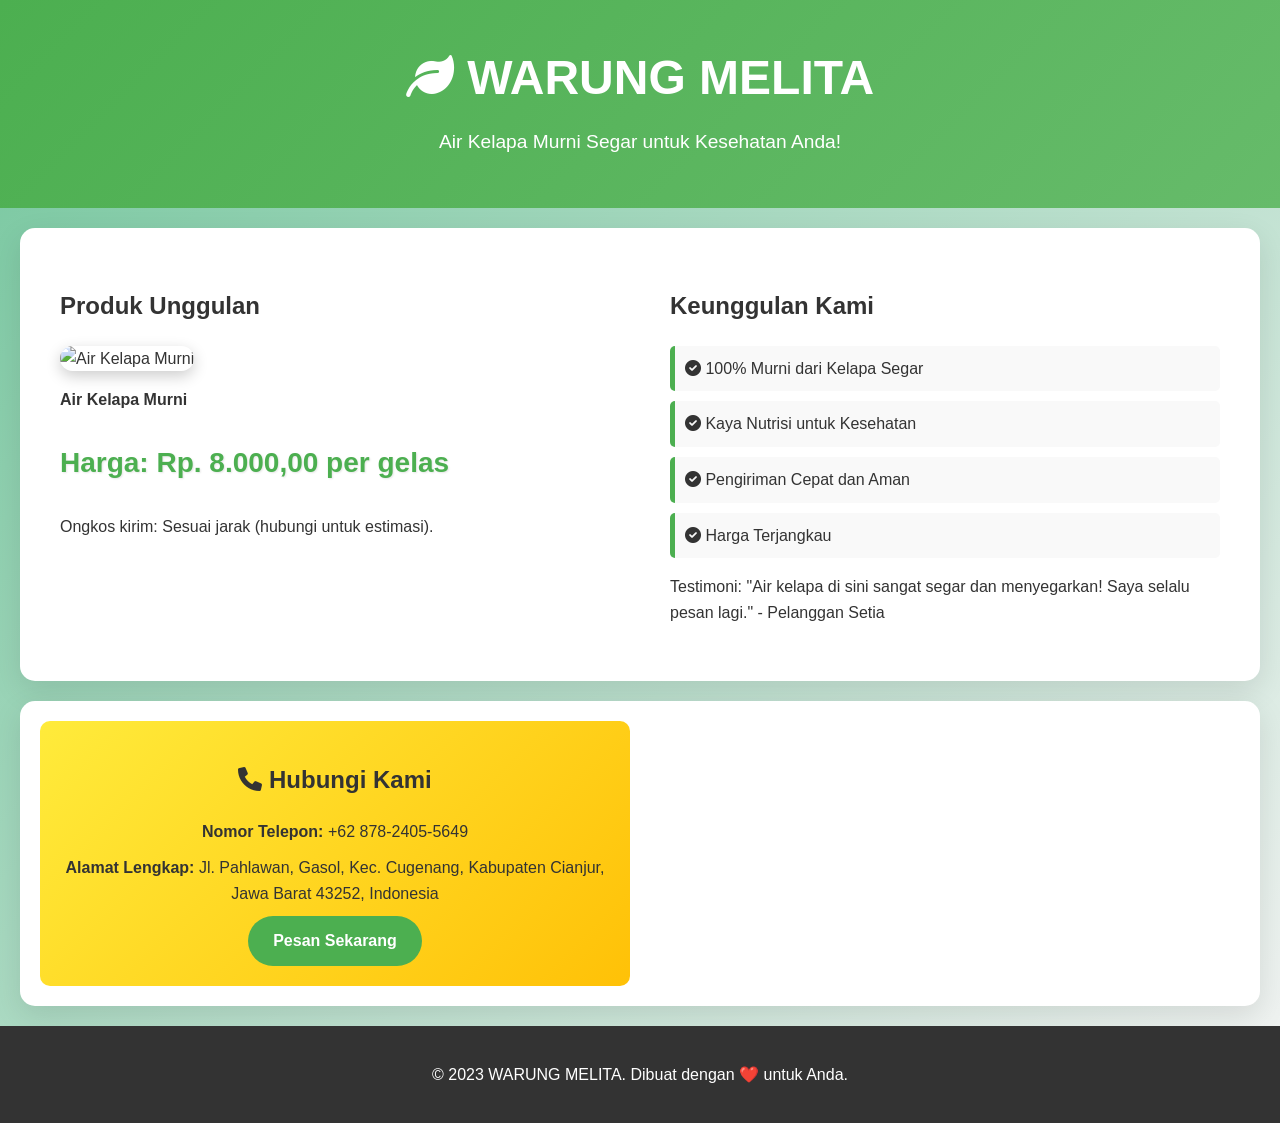
==== web warung.html @ 62b18e39 "Add files via upload" ====
<!DOCTYPE html>
<html lang="id">
<head>
    <meta charset="UTF-8">
    <meta name="viewport" content="width=device-width, initial-scale=1.0">
    <title>WARUNG MELITA - Air Kelapa Murni Segar</title>
    <link rel="stylesheet" href="https://cdnjs.cloudflare.com/ajax/libs/font-awesome/6.0.0/css/all.min.css"> <!-- Untuk ikon -->
    <style>
        body { 
            font-family: 'Segoe UI', Tahoma, Geneva, Verdana, sans-serif; 
            margin: 0; 
            padding: 0; 
            background: linear-gradient(135deg, #74c69d, #f4f4f4); 
            color: #333; 
            line-height: 1.6; 
        }
        header { 
            background: linear-gradient(135deg, #4CAF50, #66BB6A); 
            color: white; 
            text-align: center; 
            padding: 40px 20px; 
            position: relative; 
            overflow: hidden; 
        }
        header::before { 
            content: ''; 
            position: absolute; 
            top: 0; left: 0; right: 0; bottom: 0; 
            background: url('https://via.placeholder.com/1200x400?text=Coconut+Background') no-repeat center/cover; 
            opacity: 0.3; 
            z-index: -1; 
        }
        header h1 { font-size: 3em; margin: 0; animation: fadeIn 2s; }
        header p { font-size: 1.2em; margin: 10px 0; }
        .container { 
            max-width: 1200px; 
            margin: 20px auto; 
            padding: 20px; 
            background: white; 
            border-radius: 15px; 
            box-shadow: 0 10px 30px rgba(0,0,0,0.1); 
            display: grid; 
            grid-template-columns: 1fr 1fr; 
            gap: 20px; 
        }
        .section { padding: 20px; }
        .hero img { 
            width: 100%; 
            border-radius: 15px; 
            box-shadow: 0 5px 15px rgba(0,0,0,0.2); 
            transition: transform 0.3s; 
        }
        .hero img:hover { transform: scale(1.05); }
        .price { 
            font-size: 28px; 
            color: #4CAF50; 
            font-weight: bold; 
            text-shadow: 1px 1px 2px rgba(0,0,0,0.1); 
        }
        .features { 
            list-style: none; 
            padding: 0; 
        }
        .features li { 
            margin: 10px 0; 
            padding: 10px; 
            background: #f9f9f9; 
            border-left: 5px solid #4CAF50; 
            border-radius: 5px; 
        }
        .contact { 
            background: linear-gradient(135deg, #FFEB3B, #FFC107); 
            padding: 20px; 
            border-radius: 10px; 
            text-align: center; 
        }
        .contact h2 { color: #333; }
        .contact p { margin: 10px 0; }
        .btn { 
            display: inline-block; 
            background: #4CAF50; 
            color: white; 
            padding: 12px 25px; 
            text-decoration: none; 
            border-radius: 25px; 
            font-weight: bold; 
            transition: background 0.3s, transform 0.3s; 
        }
        .btn:hover { 
            background: #45a049; 
            transform: translateY(-2px); 
        }
        footer { 
            text-align: center; 
            padding: 20px; 
            background: #333; 
            color: white; 
            margin-top: 20px; 
        }
        @keyframes fadeIn { from { opacity: 0; } to { opacity: 1; } }
        @media (max-width: 768px) { 
            .container { grid-template-columns: 1fr; } 
            header h1 { font-size: 2em; } 
        }
    </style>
</head>
<body>
    <header>
        <h1><i class="fas fa-leaf"></i> WARUNG MELITA</h1>
        <p>Air Kelapa Murni Segar untuk Kesehatan Anda!</p>
    </header>
    
    <div class="container">
        <div class="section hero">
            <h2>Produk Unggulan</h2>
            <img src="https://via.placeholder.com/600x400?text=Air+Kelapa+Murni+Segar" alt="Air Kelapa Murni">
            <p><strong>Air Kelapa Murni</strong></p>
            <p class="price">Harga: Rp. 8.000,00 per gelas</p>
            <p>Ongkos kirim: Sesuai jarak (hubungi untuk estimasi).</p>
        </div>
        
        <div class="section">
            <h2>Keunggulan Kami</h2>
            <ul class="features">
                <li><i class="fas fa-check-circle"></i> 100% Murni dari Kelapa Segar</li>
                <li><i class="fas fa-check-circle"></i> Kaya Nutrisi untuk Kesehatan</li>
                <li><i class="fas fa-check-circle"></i> Pengiriman Cepat dan Aman</li>
                <li><i class="fas fa-check-circle"></i> Harga Terjangkau</li>
            </ul>
            <p>Testimoni: "Air kelapa di sini sangat segar dan menyegarkan! Saya selalu pesan lagi." - Pelanggan Setia</p>
        </div>
    </div>
    
    <div class="container">
        <div class="section contact">
            <h2><i class="fas fa-phone"></i> Hubungi Kami</h2>
            <p><strong>Nomor Telepon:</strong> +62 878-2405-5649</p>
            <p><strong>Alamat Lengkap:</strong> Jl. Pahlawan, Gasol, Kec. Cugenang, Kabupaten Cianjur, Jawa Barat 43252, Indonesia</p>
            <a href="tel:+6287824055649" class="btn">Pesan Sekarang</a>
        </div>
    </div>
    
    <footer>
        <p>&copy; 2023 WARUNG MELITA. Dibuat dengan ❤️ untuk Anda.</p>
    </footer>
    
    <script>
        // Animasi sederhana untuk tombol
        document.querySelector('.btn').addEventListener('click', function() {
            alert('Terima kasih! Kami akan segera menghubungi Anda.');
        });
    </script>
</body>
</html>
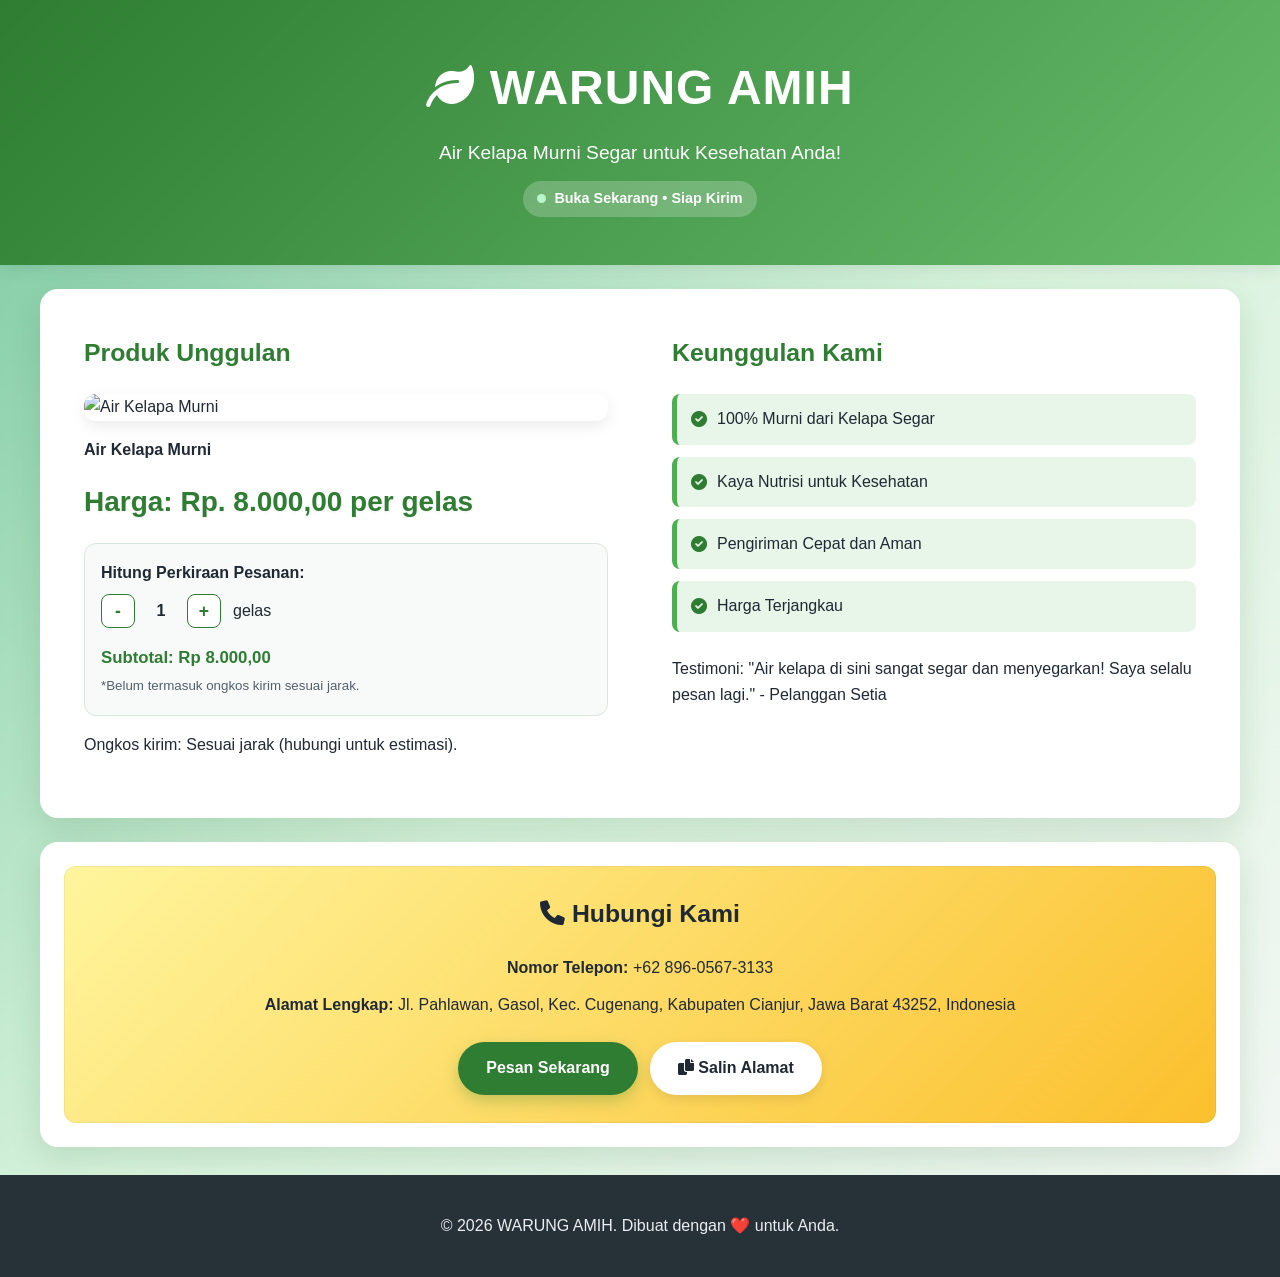
==== commit 1b05d1ab: "Add files via upload" ====
--- a/web warung.html
+++ b/web warung.html
@@ -3,113 +3,16 @@
 <head>
     <meta charset="UTF-8">
     <meta name="viewport" content="width=device-width, initial-scale=1.0">
-    <title>WARUNG MELITA - Air Kelapa Murni Segar</title>
-    <link rel="stylesheet" href="https://cdnjs.cloudflare.com/ajax/libs/font-awesome/6.0.0/css/all.min.css"> <!-- Untuk ikon -->
-    <style>
-        body { 
-            font-family: 'Segoe UI', Tahoma, Geneva, Verdana, sans-serif; 
-            margin: 0; 
-            padding: 0; 
-            background: linear-gradient(135deg, #74c69d, #f4f4f4); 
-            color: #333; 
-            line-height: 1.6; 
-        }
-        header { 
-            background: linear-gradient(135deg, #4CAF50, #66BB6A); 
-            color: white; 
-            text-align: center; 
-            padding: 40px 20px; 
-            position: relative; 
-            overflow: hidden; 
-        }
-        header::before { 
-            content: ''; 
-            position: absolute; 
-            top: 0; left: 0; right: 0; bottom: 0; 
-            background: url('https://via.placeholder.com/1200x400?text=Coconut+Background') no-repeat center/cover; 
-            opacity: 0.3; 
-            z-index: -1; 
-        }
-        header h1 { font-size: 3em; margin: 0; animation: fadeIn 2s; }
-        header p { font-size: 1.2em; margin: 10px 0; }
-        .container { 
-            max-width: 1200px; 
-            margin: 20px auto; 
-            padding: 20px; 
-            background: white; 
-            border-radius: 15px; 
-            box-shadow: 0 10px 30px rgba(0,0,0,0.1); 
-            display: grid; 
-            grid-template-columns: 1fr 1fr; 
-            gap: 20px; 
-        }
-        .section { padding: 20px; }
-        .hero img { 
-            width: 100%; 
-            border-radius: 15px; 
-            box-shadow: 0 5px 15px rgba(0,0,0,0.2); 
-            transition: transform 0.3s; 
-        }
-        .hero img:hover { transform: scale(1.05); }
-        .price { 
-            font-size: 28px; 
-            color: #4CAF50; 
-            font-weight: bold; 
-            text-shadow: 1px 1px 2px rgba(0,0,0,0.1); 
-        }
-        .features { 
-            list-style: none; 
-            padding: 0; 
-        }
-        .features li { 
-            margin: 10px 0; 
-            padding: 10px; 
-            background: #f9f9f9; 
-            border-left: 5px solid #4CAF50; 
-            border-radius: 5px; 
-        }
-        .contact { 
-            background: linear-gradient(135deg, #FFEB3B, #FFC107); 
-            padding: 20px; 
-            border-radius: 10px; 
-            text-align: center; 
-        }
-        .contact h2 { color: #333; }
-        .contact p { margin: 10px 0; }
-        .btn { 
-            display: inline-block; 
-            background: #4CAF50; 
-            color: white; 
-            padding: 12px 25px; 
-            text-decoration: none; 
-            border-radius: 25px; 
-            font-weight: bold; 
-            transition: background 0.3s, transform 0.3s; 
-        }
-        .btn:hover { 
-            background: #45a049; 
-            transform: translateY(-2px); 
-        }
-        footer { 
-            text-align: center; 
-            padding: 20px; 
-            background: #333; 
-            color: white; 
-            margin-top: 20px; 
-        }
-        @keyframes fadeIn { from { opacity: 0; } to { opacity: 1; } }
-        @media (max-width: 768px) { 
-            .container { grid-template-columns: 1fr; } 
-            header h1 { font-size: 2em; } 
-        }
-    </style>
+    <title>WARUNG AMIH - Air Kelapa Murni Segar</title>
+    <link rel="stylesheet" href="https://cdnjs.cloudflare.com/ajax/libs/font-awesome/6.0.0/css/all.min.css">
+    <link rel="stylesheet" href="style.css">
 </head>
 <body>
     <header>
-        <h1><i class="fas fa-leaf"></i> WARUNG MELITA</h1>
+        <h1><i class="fas fa-leaf"></i> WARUNG AMIH</h1>
         <p>Air Kelapa Murni Segar untuk Kesehatan Anda!</p>
     </header>
-    
+
     <div class="container">
         <div class="section hero">
             <h2>Produk Unggulan</h2>
@@ -118,7 +21,7 @@
             <p class="price">Harga: Rp. 8.000,00 per gelas</p>
             <p>Ongkos kirim: Sesuai jarak (hubungi untuk estimasi).</p>
         </div>
-        
+
         <div class="section">
             <h2>Keunggulan Kami</h2>
             <ul class="features">
@@ -130,25 +33,20 @@
             <p>Testimoni: "Air kelapa di sini sangat segar dan menyegarkan! Saya selalu pesan lagi." - Pelanggan Setia</p>
         </div>
     </div>
-    
+
     <div class="container">
         <div class="section contact">
             <h2><i class="fas fa-phone"></i> Hubungi Kami</h2>
-            <p><strong>Nomor Telepon:</strong> +62 878-2405-5649</p>
+            <p><strong>Nomor Telepon:</strong> +62 896-0567-3133</p>
             <p><strong>Alamat Lengkap:</strong> Jl. Pahlawan, Gasol, Kec. Cugenang, Kabupaten Cianjur, Jawa Barat 43252, Indonesia</p>
-            <a href="tel:+6287824055649" class="btn">Pesan Sekarang</a>
+            <a href="tel:+628960673133" class="btn">Pesan Sekarang</a>
         </div>
     </div>
-    
+
     <footer>
-        <p>&copy; 2023 WARUNG MELITA. Dibuat dengan ❤️ untuk Anda.</p>
+        <p>© 2026 WARUNG AMIH. Dibuat dengan ❤️ untuk Anda.</p>
     </footer>
-    
-    <script>
-        // Animasi sederhana untuk tombol
-        document.querySelector('.btn').addEventListener('click', function() {
-            alert('Terima kasih! Kami akan segera menghubungi Anda.');
-        });
-    </script>
+
+    <script src="script.js"></script>
 </body>
-</html>
+</html>
--- a/style.css
+++ b/style.css
@@ -0,0 +1,327 @@
+/* Variabel warna & tema alami kelapa segar */
+:root {
+    --primary: #2e7d32;
+    --primary-light: #4caf50;
+    --primary-soft: #e8f5e9;
+    --accent: #fbc02d;
+    --accent-warm: #ff9800;
+    --text-dark: #1f2933;
+    --text-muted: #52606d;
+    --bg-gradient: linear-gradient(135deg, #74c69d 0%, #d8f3dc 50%, #f4f7f5 100%);
+    --card-bg: #ffffff;
+    --shadow-sm: 0 5px 15px rgba(0, 0, 0, 0.08);
+    --shadow-lg: 0 12px 32px rgba(27, 94, 32, 0.14);
+    --radius-lg: 18px;
+    --radius-md: 12px;
+    --transition: all 0.3s ease;
+}
+
+* {
+    box-sizing: border-box;
+}
+
+body {
+    font-family: 'Segoe UI', Tahoma, Geneva, Verdana, sans-serif;
+    margin: 0;
+    padding: 0;
+    background: var(--bg-gradient);
+    color: var(--text-dark);
+    line-height: 1.65;
+    min-height: 100vh;
+}
+
+/* Header */
+header {
+    background: linear-gradient(135deg, #2e7d32, #66bb6a);
+    color: #ffffff;
+    text-align: center;
+    padding: 48px 20px;
+    position: relative;
+    overflow: hidden;
+    box-shadow: var(--shadow-sm);
+}
+
+header::before {
+    content: '';
+    position: absolute;
+    inset: 0;
+    background: url('https://via.placeholder.com/1200x400?text=Coconut+Background') no-repeat center / cover;
+    opacity: 0.25;
+    z-index: 0;
+}
+
+header > * {
+    position: relative;
+    z-index: 1;
+}
+
+header h1 {
+    font-size: 3em;
+    margin: 0;
+    letter-spacing: 1px;
+    animation: fadeInDown 0.9s ease both;
+}
+
+header p {
+    font-size: 1.2em;
+    margin: 10px 0 0;
+    opacity: 0.95;
+    animation: fadeIn 1.4s ease both;
+}
+
+/* Layout Kontainer Utama */
+.container {
+    max-width: 1200px;
+    margin: 24px auto;
+    padding: 24px;
+    background: var(--card-bg);
+    border-radius: var(--radius-lg);
+    box-shadow: var(--shadow-lg);
+    display: grid;
+    grid-template-columns: 1fr 1fr;
+    gap: 24px;
+}
+
+/* Jika container hanya berisi 1 section (seperti bagian kontak), buat penuh */
+.container > .section:only-child {
+    grid-column: 1 / -1;
+}
+
+.section {
+    padding: 20px;
+    border-radius: var(--radius-md);
+}
+
+.section h2 {
+    margin-top: 0;
+    color: var(--primary);
+    font-size: 1.55em;
+}
+
+/* Produk Unggulan */
+.hero img {
+    width: 100%;
+    height: auto;
+    border-radius: var(--radius-md);
+    box-shadow: var(--shadow-sm);
+    transition: var(--transition);
+    display: block;
+}
+
+.hero img:hover {
+    transform: scale(1.03);
+}
+
+.price {
+    font-size: 28px;
+    color: var(--primary);
+    font-weight: 700;
+    margin: 10px 0;
+    text-shadow: 0 1px 2px rgba(0, 0, 0, 0.08);
+}
+
+/* Daftar Keunggulan & Testimoni */
+.features {
+    list-style: none;
+    padding: 0;
+    margin: 16px 0 24px;
+}
+
+.features li {
+    margin: 12px 0;
+    padding: 12px 14px;
+    background: var(--primary-soft);
+    border-left: 5px solid var(--primary-light);
+    border-radius: 8px;
+    display: flex;
+    align-items: center;
+    gap: 10px;
+    transition: var(--transition);
+}
+
+.features li:hover {
+    transform: translateX(4px);
+    background: #d8f3dc;
+}
+
+.features li i {
+    color: var(--primary);
+}
+
+/* Kartu Kontak */
+.contact {
+    background: linear-gradient(135deg, #fff59d, #fbc02d);
+    padding: 28px 24px;
+    border-radius: var(--radius-md);
+    text-align: center;
+    box-shadow: inset 0 0 0 1px rgba(0, 0, 0, 0.05);
+}
+
+.contact h2 {
+    color: var(--text-dark);
+}
+
+.contact p {
+    margin: 10px 0;
+    color: var(--text-dark);
+}
+
+/* Tombol */
+.btn {
+    display: inline-block;
+    background: var(--primary);
+    color: #ffffff;
+    padding: 13px 28px;
+    margin-top: 10px;
+    text-decoration: none;
+    border: none;
+    border-radius: 999px;
+    font-weight: 700;
+    font-size: 1rem;
+    cursor: pointer;
+    box-shadow: 0 6px 16px rgba(46, 125, 50, 0.28);
+    transition: var(--transition);
+}
+
+.btn:hover {
+    background: #1b5e20;
+    transform: translateY(-2px);
+    box-shadow: 0 8px 20px rgba(27, 94, 32, 0.35);
+}
+
+.btn:active {
+    transform: translateY(0);
+}
+
+/* Elemen interaktif tambahan (kalkulator pesanan & status buka/tutup) */
+.status-badge {
+    display: inline-flex;
+    align-items: center;
+    gap: 8px;
+    margin-top: 12px;
+    padding: 6px 14px;
+    border-radius: 999px;
+    font-size: 0.9rem;
+    font-weight: 600;
+    background: rgba(255, 255, 255, 0.22);
+    color: #ffffff;
+}
+
+.status-dot {
+    width: 9px;
+    height: 9px;
+    border-radius: 50%;
+    background: #b9f6ca;
+}
+
+.status-badge.closed .status-dot {
+    background: #ff8a80;
+}
+
+.order-box {
+    margin-top: 18px;
+    padding: 16px;
+    background: #f8faf9;
+    border: 1px solid #d9e8dd;
+    border-radius: var(--radius-md);
+}
+
+.qty-control {
+    display: inline-flex;
+    align-items: center;
+    gap: 12px;
+    margin: 8px 0;
+}
+
+.qty-btn {
+    width: 34px;
+    height: 34px;
+    border: 1px solid var(--primary);
+    background: #ffffff;
+    color: var(--primary);
+    border-radius: 8px;
+    font-size: 1.1rem;
+    font-weight: bold;
+    cursor: pointer;
+    transition: var(--transition);
+}
+
+.qty-btn:hover {
+    background: var(--primary);
+    color: #ffffff;
+}
+
+.qty-value {
+    font-weight: 700;
+    min-width: 28px;
+    text-align: center;
+}
+
+.total-text {
+    font-size: 1.05rem;
+    font-weight: 700;
+    color: var(--primary);
+    margin: 8px 0 0;
+}
+
+.action-group {
+    display: flex;
+    flex-wrap: wrap;
+    justify-content: center;
+    gap: 12px;
+    margin-top: 14px;
+}
+
+.btn-secondary {
+    background: #ffffff;
+    color: var(--text-dark);
+    box-shadow: 0 4px 12px rgba(0, 0, 0, 0.1);
+}
+
+.btn-secondary:hover {
+    background: #f1f5f9;
+    color: var(--text-dark);
+}
+
+/* Footer */
+footer {
+    text-align: center;
+    padding: 22px;
+    background: #263238;
+    color: #eceff1;
+    margin-top: 28px;
+}
+
+/* Animasi */
+@keyframes fadeIn {
+    from { opacity: 0; }
+    to { opacity: 1; }
+}
+
+@keyframes fadeInDown {
+    from {
+        opacity: 0;
+        transform: translateY(-14px);
+    }
+    to {
+        opacity: 1;
+        transform: translateY(0);
+    }
+}
+
+/* Responsif untuk layar kecil / HP */
+@media (max-width: 768px) {
+    .container {
+        grid-template-columns: 1fr;
+        margin: 16px;
+        padding: 16px;
+    }
+
+    header h1 {
+        font-size: 2.1em;
+    }
+
+    .price {
+        font-size: 24px;
+    }
+}
